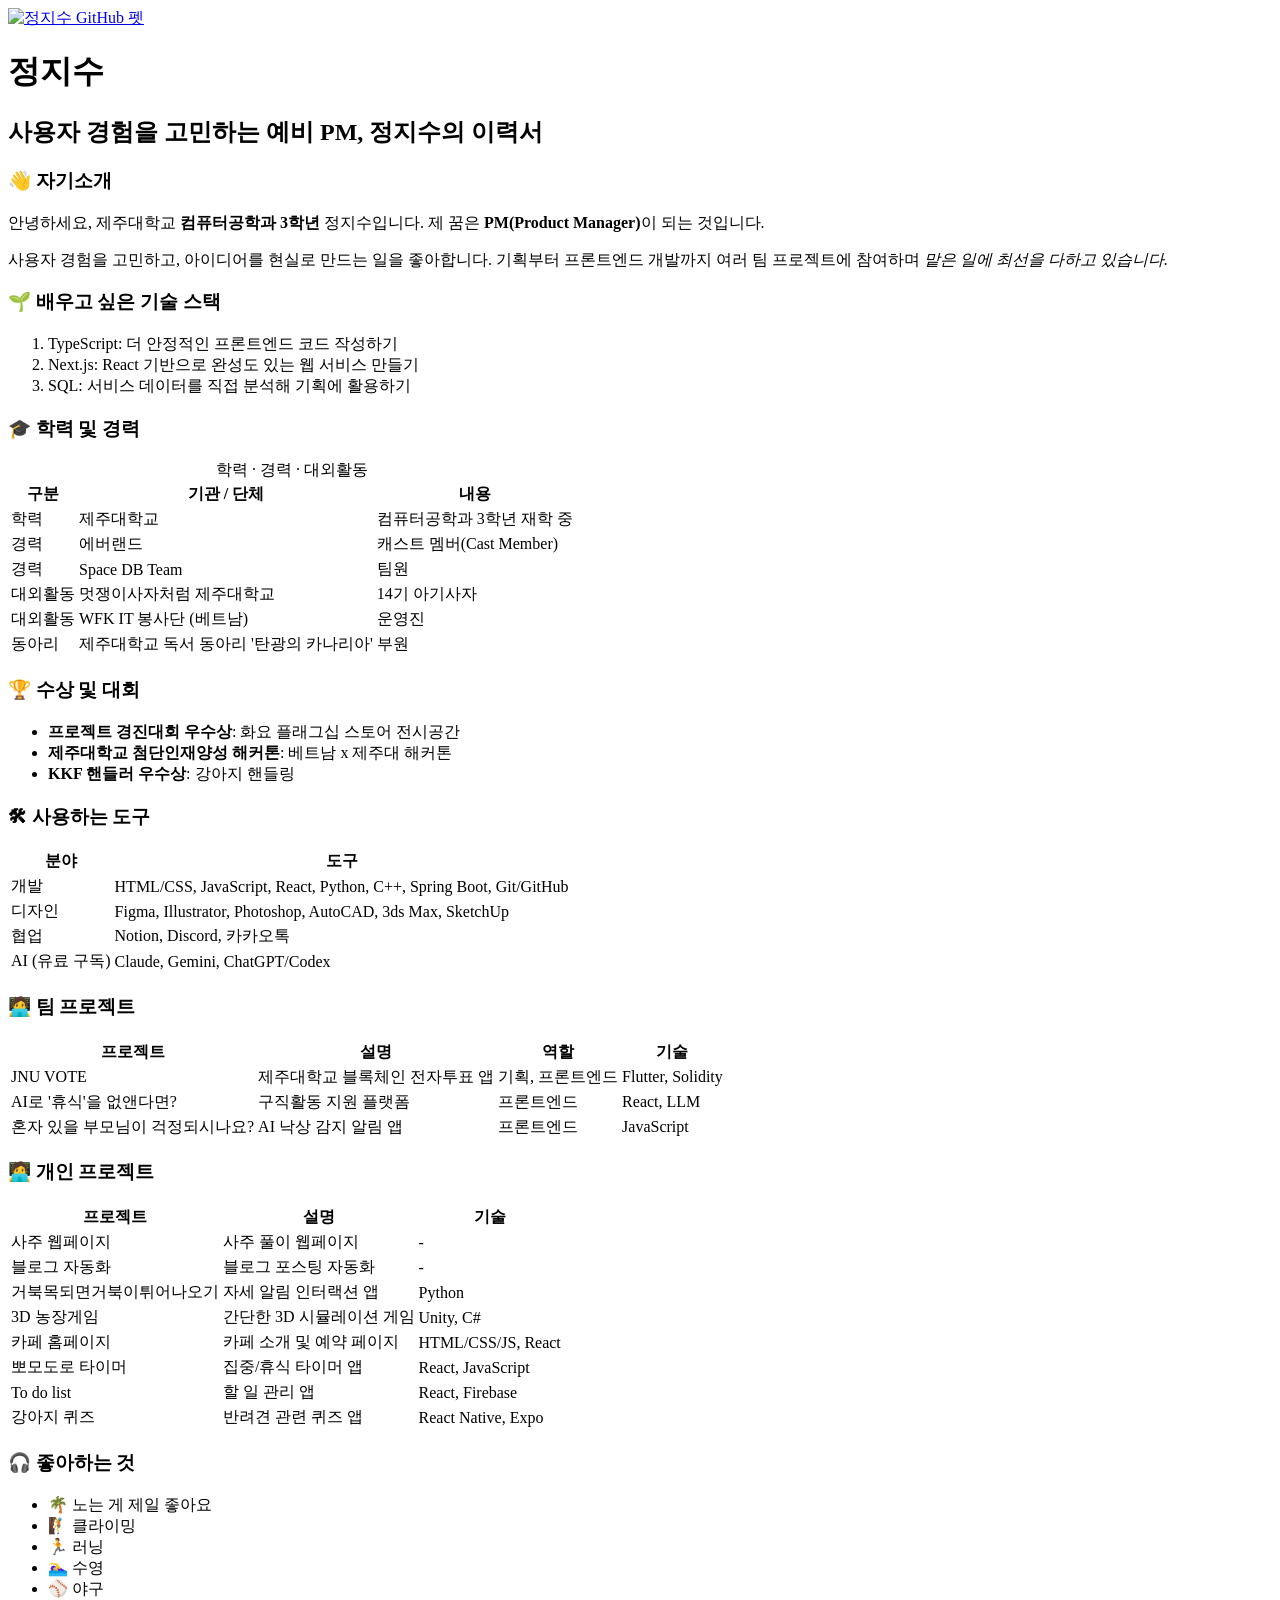
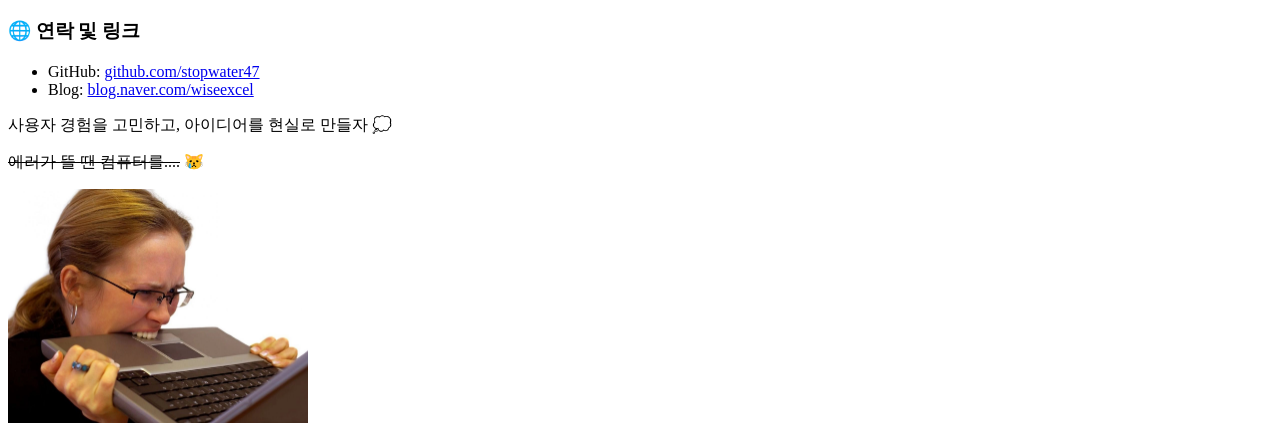
==== week2/index.html @ a8a85a75 "week2: 이력서 index.html 작성" ====
<!DOCTYPE html>
<html lang="ko">
<head>
    <meta charset="UTF-8">
    <meta name="viewport" content="width=device-width, initial-scale=1.0">
    <title>정지수 | 이력서</title>
</head>
<body>
    <!-- 1. 제목 태그: 이름과 이력서 타이틀 -->
    <header>
        <a href="https://github.com/stopwater47">
            <img src="https://render.gitanimals.org/lines/stopwater47?pet-id=1" alt="정지수 GitHub 펫">
        </a>
        <h1>정지수</h1>
        <h2>사용자 경험을 고민하는 예비 PM, 정지수의 이력서</h2>
    </header>

    <!-- 2. 텍스트 태그: 자기소개 -->
    <section>
        <h3>👋 자기소개</h3>
        <p>
            안녕하세요, 제주대학교 <strong>컴퓨터공학과 3학년</strong> 정지수입니다.
            제 꿈은 <strong>PM(Product Manager)</strong>이 되는 것입니다.
        </p>
        <p>
            사용자 경험을 고민하고, 아이디어를 현실로 만드는 일을 좋아합니다.
            기획부터 프론트엔드 개발까지 여러 팀 프로젝트에 참여하며 <em>맡은 일에 최선을 다하고 있습니다.</em>
        </p>
    </section>

    <!-- 3. 목록 태그: 배우고 싶은 기술 스택 -->
    <section>
        <h3>🌱 배우고 싶은 기술 스택</h3>
        <ol>
            <li>TypeScript: 더 안정적인 프론트엔드 코드 작성하기</li>
            <li>Next.js: React 기반으로 완성도 있는 웹 서비스 만들기</li>
            <li>SQL: 서비스 데이터를 직접 분석해 기획에 활용하기</li>
        </ol>
    </section>

    <!-- 4. 표 태그: 학력 및 경력 -->
    <section>
        <h3>🎓 학력 및 경력</h3>
        <table>
            <caption>학력 · 경력 · 대외활동</caption>
            <thead>
                <tr>
                    <th>구분</th>
                    <th>기관 / 단체</th>
                    <th>내용</th>
                </tr>
            </thead>
            <tbody>
                <tr>
                    <td>학력</td>
                    <td>제주대학교</td>
                    <td>컴퓨터공학과 3학년 재학 중</td>
                </tr>
                <tr>
                    <td>경력</td>
                    <td>에버랜드</td>
                    <td>캐스트 멤버(Cast Member)</td>
                </tr>
                <tr>
                    <td>경력</td>
                    <td>Space DB Team</td>
                    <td>팀원</td>
                </tr>
                <tr>
                    <td>대외활동</td>
                    <td>멋쟁이사자처럼 제주대학교</td>
                    <td>14기 아기사자</td>
                </tr>
                <tr>
                    <td>대외활동</td>
                    <td>WFK IT 봉사단 (베트남)</td>
                    <td>운영진</td>
                </tr>
                <tr>
                    <td>동아리</td>
                    <td>제주대학교 독서 동아리 '탄광의 카나리아'</td>
                    <td>부원</td>
                </tr>
            </tbody>
        </table>
    </section>

    <section>
        <h3>🏆 수상 및 대회</h3>
        <ul>
            <li><strong>프로젝트 경진대회 우수상</strong>: 화요 플래그십 스토어 전시공간</li>
            <li><strong>제주대학교 첨단인재양성 해커톤</strong>: 베트남 x 제주대 해커톤</li>
            <li><strong>KKF 핸들러 우수상</strong>: 강아지 핸들링</li>
        </ul>
    </section>

    <section>
        <h3>🛠 사용하는 도구</h3>
        <table>
            <thead>
                <tr>
                    <th>분야</th>
                    <th>도구</th>
                </tr>
            </thead>
            <tbody>
                <tr>
                    <td>개발</td>
                    <td>HTML/CSS, JavaScript, React, Python, C++, Spring Boot, Git/GitHub</td>
                </tr>
                <tr>
                    <td>디자인</td>
                    <td>Figma, Illustrator, Photoshop, AutoCAD, 3ds Max, SketchUp</td>
                </tr>
                <tr>
                    <td>협업</td>
                    <td>Notion, Discord, 카카오톡</td>
                </tr>
                <tr>
                    <td>AI (유료 구독)</td>
                    <td>Claude, Gemini, ChatGPT/Codex</td>
                </tr>
            </tbody>
        </table>
    </section>

    <section>
        <h3>🧑‍💻 팀 프로젝트</h3>
        <table>
            <thead>
                <tr>
                    <th>프로젝트</th>
                    <th>설명</th>
                    <th>역할</th>
                    <th>기술</th>
                </tr>
            </thead>
            <tbody>
                <tr>
                    <td>JNU VOTE</td>
                    <td>제주대학교 블록체인 전자투표 앱</td>
                    <td>기획, 프론트엔드</td>
                    <td>Flutter, Solidity</td>
                </tr>
                <tr>
                    <td>AI로 '휴식'을 없앤다면?</td>
                    <td>구직활동 지원 플랫폼</td>
                    <td>프론트엔드</td>
                    <td>React, LLM</td>
                </tr>
                <tr>
                    <td>혼자 있을 부모님이 걱정되시나요?</td>
                    <td>AI 낙상 감지 알림 앱</td>
                    <td>프론트엔드</td>
                    <td>JavaScript</td>
                </tr>
            </tbody>
        </table>
    </section>

    <section>
        <h3>🧑‍💻 개인 프로젝트</h3>
        <table>
            <thead>
                <tr>
                    <th>프로젝트</th>
                    <th>설명</th>
                    <th>기술</th>
                </tr>
            </thead>
            <tbody>
                <tr>
                    <td>사주 웹페이지</td>
                    <td>사주 풀이 웹페이지</td>
                    <td>-</td>
                </tr>
                <tr>
                    <td>블로그 자동화</td>
                    <td>블로그 포스팅 자동화</td>
                    <td>-</td>
                </tr>
                <tr>
                    <td>거북목되면거북이튀어나오기</td>
                    <td>자세 알림 인터랙션 앱</td>
                    <td>Python</td>
                </tr>
                <tr>
                    <td>3D 농장게임</td>
                    <td>간단한 3D 시뮬레이션 게임</td>
                    <td>Unity, C#</td>
                </tr>
                <tr>
                    <td>카페 홈페이지</td>
                    <td>카페 소개 및 예약 페이지</td>
                    <td>HTML/CSS/JS, React</td>
                </tr>
                <tr>
                    <td>뽀모도로 타이머</td>
                    <td>집중/휴식 타이머 앱</td>
                    <td>React, JavaScript</td>
                </tr>
                <tr>
                    <td>To do list</td>
                    <td>할 일 관리 앱</td>
                    <td>React, Firebase</td>
                </tr>
                <tr>
                    <td>강아지 퀴즈</td>
                    <td>반려견 관련 퀴즈 앱</td>
                    <td>React Native, Expo</td>
                </tr>
            </tbody>
        </table>
    </section>

    <section>
        <h3>🎧 좋아하는 것</h3>
        <ul>
            <li>🌴 노는 게 제일 좋아요</li>
            <li>🧗 클라이밍</li>
            <li>🏃 러닝</li>
            <li>🏊‍♀️ 수영</li>
            <li>⚾ 야구</li>
        </ul>
    </section>

    <section>
        <h3>🌐 연락 및 링크</h3>
        <ul>
            <li>GitHub: <a href="https://github.com/stopwater47">github.com/stopwater47</a></li>
            <li>Blog: <a href="https://blog.naver.com/wiseexcel">blog.naver.com/wiseexcel</a></li>
        </ul>
    </section>

    <footer>
        <p>사용자 경험을 고민하고, 아이디어를 현실로 만들자 💭</p>
        <p><del>에러가 뜰 땐 컴퓨터를....</del> 😿</p>
        <img src="eat-computer.jpg" alt="에러가 뜨면 노트북을 깨무는 짤" width="300">
    </footer>
</body>
</html>
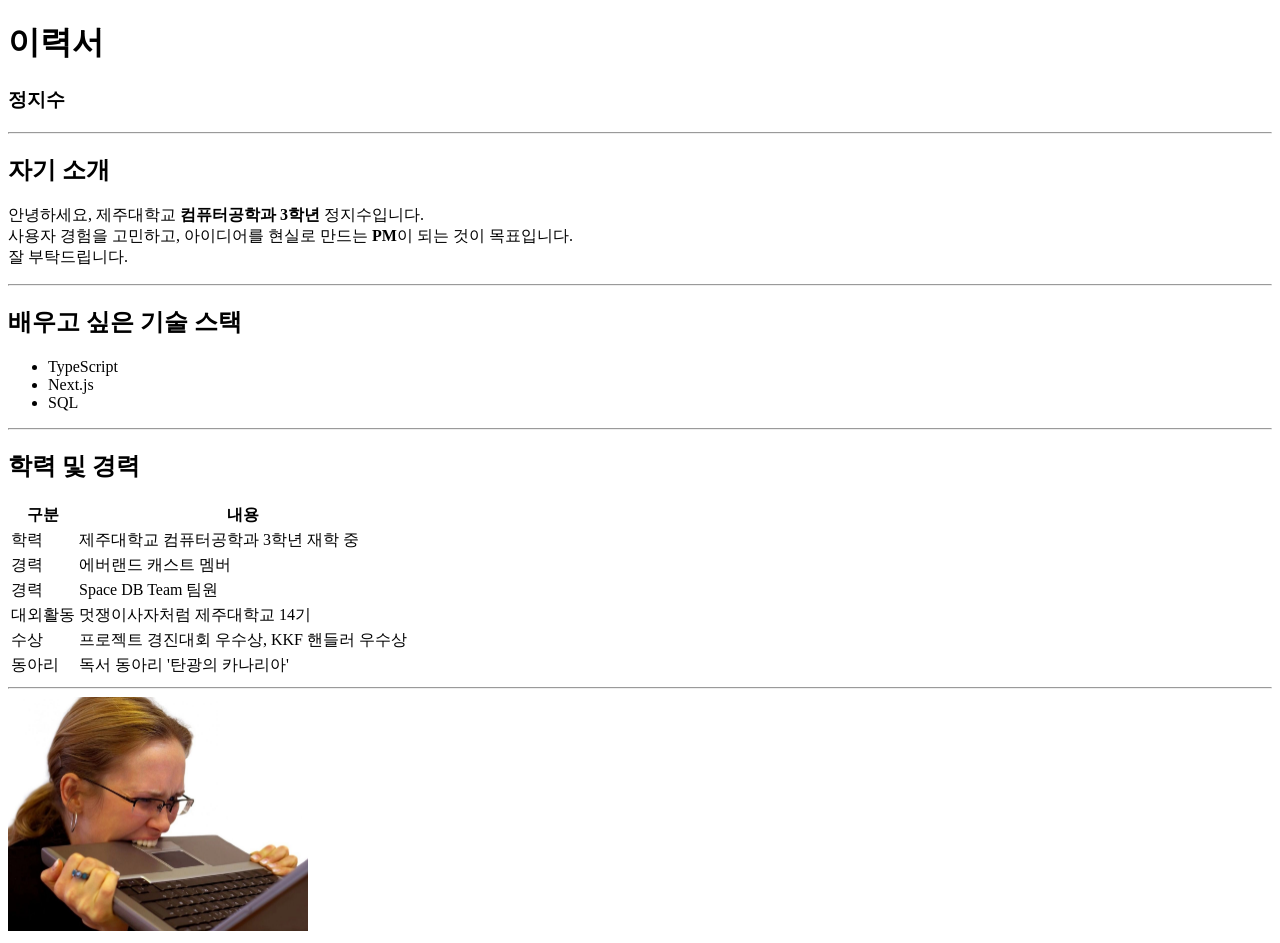
==== commit 20f349e1: "week2.ver2" ====
--- a/week2/index.html
+++ b/week2/index.html
@@ -3,239 +3,66 @@
 <head>
     <meta charset="UTF-8">
     <meta name="viewport" content="width=device-width, initial-scale=1.0">
-    <title>정지수 | 이력서</title>
+    <title>정지수의 이력서</title>
 </head>
 <body>
-    <!-- 1. 제목 태그: 이름과 이력서 타이틀 -->
-    <header>
-        <a href="https://github.com/stopwater47">
-            <img src="https://render.gitanimals.org/lines/stopwater47?pet-id=1" alt="정지수 GitHub 펫">
-        </a>
-        <h1>정지수</h1>
-        <h2>사용자 경험을 고민하는 예비 PM, 정지수의 이력서</h2>
-    </header>
+    <h1>이력서</h1>
+    <h3>정지수</h3>
+    <hr />
 
-    <!-- 2. 텍스트 태그: 자기소개 -->
-    <section>
-        <h3>👋 자기소개</h3>
-        <p>
-            안녕하세요, 제주대학교 <strong>컴퓨터공학과 3학년</strong> 정지수입니다.
-            제 꿈은 <strong>PM(Product Manager)</strong>이 되는 것입니다.
-        </p>
-        <p>
-            사용자 경험을 고민하고, 아이디어를 현실로 만드는 일을 좋아합니다.
-            기획부터 프론트엔드 개발까지 여러 팀 프로젝트에 참여하며 <em>맡은 일에 최선을 다하고 있습니다.</em>
-        </p>
-    </section>
+    <h2>자기 소개</h2>
+    <p>
+        안녕하세요, 제주대학교 <strong>컴퓨터공학과 3학년</strong> 정지수입니다.<br>
+        사용자 경험을 고민하고, 아이디어를 현실로 만드는 <strong>PM</strong>이 되는 것이 목표입니다.<br>
+        잘 부탁드립니다.
+    </p>
+    <hr />
 
-    <!-- 3. 목록 태그: 배우고 싶은 기술 스택 -->
-    <section>
-        <h3>🌱 배우고 싶은 기술 스택</h3>
-        <ol>
-            <li>TypeScript: 더 안정적인 프론트엔드 코드 작성하기</li>
-            <li>Next.js: React 기반으로 완성도 있는 웹 서비스 만들기</li>
-            <li>SQL: 서비스 데이터를 직접 분석해 기획에 활용하기</li>
-        </ol>
-    </section>
+    <h2>배우고 싶은 기술 스택</h2>
+    <ul>
+        <li>TypeScript</li>
+        <li>Next.js</li>
+        <li>SQL</li>
+    </ul>
+    <hr />
 
-    <!-- 4. 표 태그: 학력 및 경력 -->
-    <section>
-        <h3>🎓 학력 및 경력</h3>
-        <table>
-            <caption>학력 · 경력 · 대외활동</caption>
-            <thead>
-                <tr>
-                    <th>구분</th>
-                    <th>기관 / 단체</th>
-                    <th>내용</th>
-                </tr>
-            </thead>
-            <tbody>
-                <tr>
-                    <td>학력</td>
-                    <td>제주대학교</td>
-                    <td>컴퓨터공학과 3학년 재학 중</td>
-                </tr>
-                <tr>
-                    <td>경력</td>
-                    <td>에버랜드</td>
-                    <td>캐스트 멤버(Cast Member)</td>
-                </tr>
-                <tr>
-                    <td>경력</td>
-                    <td>Space DB Team</td>
-                    <td>팀원</td>
-                </tr>
-                <tr>
-                    <td>대외활동</td>
-                    <td>멋쟁이사자처럼 제주대학교</td>
-                    <td>14기 아기사자</td>
-                </tr>
-                <tr>
-                    <td>대외활동</td>
-                    <td>WFK IT 봉사단 (베트남)</td>
-                    <td>운영진</td>
-                </tr>
-                <tr>
-                    <td>동아리</td>
-                    <td>제주대학교 독서 동아리 '탄광의 카나리아'</td>
-                    <td>부원</td>
-                </tr>
-            </tbody>
-        </table>
-    </section>
+    <h2>학력 및 경력</h2>
+    <table>
+        <thead>
+            <tr>
+                <th>구분</th>
+                <th>내용</th>
+            </tr>
+        </thead>
+        <tbody>
+            <tr>
+                <td>학력</td>
+                <td>제주대학교 컴퓨터공학과 3학년 재학 중</td>
+            </tr>
+            <tr>
+                <td>경력</td>
+                <td>에버랜드 캐스트 멤버</td>
+            </tr>
+            <tr>
+                <td>경력</td>
+                <td>Space DB Team 팀원</td>
+            </tr>
+            <tr>
+                <td>대외활동</td>
+                <td>멋쟁이사자처럼 제주대학교 14기</td>
+            </tr>
+            <tr>
+                <td>수상</td>
+                <td>프로젝트 경진대회 우수상, KKF 핸들러 우수상</td>
+            </tr>
+            <tr>
+                <td>동아리</td>
+                <td>독서 동아리 '탄광의 카나리아'</td>
+            </tr>
+        </tbody>
+    </table>
+    <hr />
 
-    <section>
-        <h3>🏆 수상 및 대회</h3>
-        <ul>
-            <li><strong>프로젝트 경진대회 우수상</strong>: 화요 플래그십 스토어 전시공간</li>
-            <li><strong>제주대학교 첨단인재양성 해커톤</strong>: 베트남 x 제주대 해커톤</li>
-            <li><strong>KKF 핸들러 우수상</strong>: 강아지 핸들링</li>
-        </ul>
-    </section>
-
-    <section>
-        <h3>🛠 사용하는 도구</h3>
-        <table>
-            <thead>
-                <tr>
-                    <th>분야</th>
-                    <th>도구</th>
-                </tr>
-            </thead>
-            <tbody>
-                <tr>
-                    <td>개발</td>
-                    <td>HTML/CSS, JavaScript, React, Python, C++, Spring Boot, Git/GitHub</td>
-                </tr>
-                <tr>
-                    <td>디자인</td>
-                    <td>Figma, Illustrator, Photoshop, AutoCAD, 3ds Max, SketchUp</td>
-                </tr>
-                <tr>
-                    <td>협업</td>
-                    <td>Notion, Discord, 카카오톡</td>
-                </tr>
-                <tr>
-                    <td>AI (유료 구독)</td>
-                    <td>Claude, Gemini, ChatGPT/Codex</td>
-                </tr>
-            </tbody>
-        </table>
-    </section>
-
-    <section>
-        <h3>🧑‍💻 팀 프로젝트</h3>
-        <table>
-            <thead>
-                <tr>
-                    <th>프로젝트</th>
-                    <th>설명</th>
-                    <th>역할</th>
-                    <th>기술</th>
-                </tr>
-            </thead>
-            <tbody>
-                <tr>
-                    <td>JNU VOTE</td>
-                    <td>제주대학교 블록체인 전자투표 앱</td>
-                    <td>기획, 프론트엔드</td>
-                    <td>Flutter, Solidity</td>
-                </tr>
-                <tr>
-                    <td>AI로 '휴식'을 없앤다면?</td>
-                    <td>구직활동 지원 플랫폼</td>
-                    <td>프론트엔드</td>
-                    <td>React, LLM</td>
-                </tr>
-                <tr>
-                    <td>혼자 있을 부모님이 걱정되시나요?</td>
-                    <td>AI 낙상 감지 알림 앱</td>
-                    <td>프론트엔드</td>
-                    <td>JavaScript</td>
-                </tr>
-            </tbody>
-        </table>
-    </section>
-
-    <section>
-        <h3>🧑‍💻 개인 프로젝트</h3>
-        <table>
-            <thead>
-                <tr>
-                    <th>프로젝트</th>
-                    <th>설명</th>
-                    <th>기술</th>
-                </tr>
-            </thead>
-            <tbody>
-                <tr>
-                    <td>사주 웹페이지</td>
-                    <td>사주 풀이 웹페이지</td>
-                    <td>-</td>
-                </tr>
-                <tr>
-                    <td>블로그 자동화</td>
-                    <td>블로그 포스팅 자동화</td>
-                    <td>-</td>
-                </tr>
-                <tr>
-                    <td>거북목되면거북이튀어나오기</td>
-                    <td>자세 알림 인터랙션 앱</td>
-                    <td>Python</td>
-                </tr>
-                <tr>
-                    <td>3D 농장게임</td>
-                    <td>간단한 3D 시뮬레이션 게임</td>
-                    <td>Unity, C#</td>
-                </tr>
-                <tr>
-                    <td>카페 홈페이지</td>
-                    <td>카페 소개 및 예약 페이지</td>
-                    <td>HTML/CSS/JS, React</td>
-                </tr>
-                <tr>
-                    <td>뽀모도로 타이머</td>
-                    <td>집중/휴식 타이머 앱</td>
-                    <td>React, JavaScript</td>
-                </tr>
-                <tr>
-                    <td>To do list</td>
-                    <td>할 일 관리 앱</td>
-                    <td>React, Firebase</td>
-                </tr>
-                <tr>
-                    <td>강아지 퀴즈</td>
-                    <td>반려견 관련 퀴즈 앱</td>
-                    <td>React Native, Expo</td>
-                </tr>
-            </tbody>
-        </table>
-    </section>
-
-    <section>
-        <h3>🎧 좋아하는 것</h3>
-        <ul>
-            <li>🌴 노는 게 제일 좋아요</li>
-            <li>🧗 클라이밍</li>
-            <li>🏃 러닝</li>
-            <li>🏊‍♀️ 수영</li>
-            <li>⚾ 야구</li>
-        </ul>
-    </section>
-
-    <section>
-        <h3>🌐 연락 및 링크</h3>
-        <ul>
-            <li>GitHub: <a href="https://github.com/stopwater47">github.com/stopwater47</a></li>
-            <li>Blog: <a href="https://blog.naver.com/wiseexcel">blog.naver.com/wiseexcel</a></li>
-        </ul>
-    </section>
-
-    <footer>
-        <p>사용자 경험을 고민하고, 아이디어를 현실로 만들자 💭</p>
-        <p><del>에러가 뜰 땐 컴퓨터를....</del> 😿</p>
-        <img src="eat-computer.jpg" alt="에러가 뜨면 노트북을 깨무는 짤" width="300">
-    </footer>
+    <img src="eat-computer.jpg" alt="에러가 뜨면 노트북을 깨무는 짤" width="300">
 </body>
 </html>
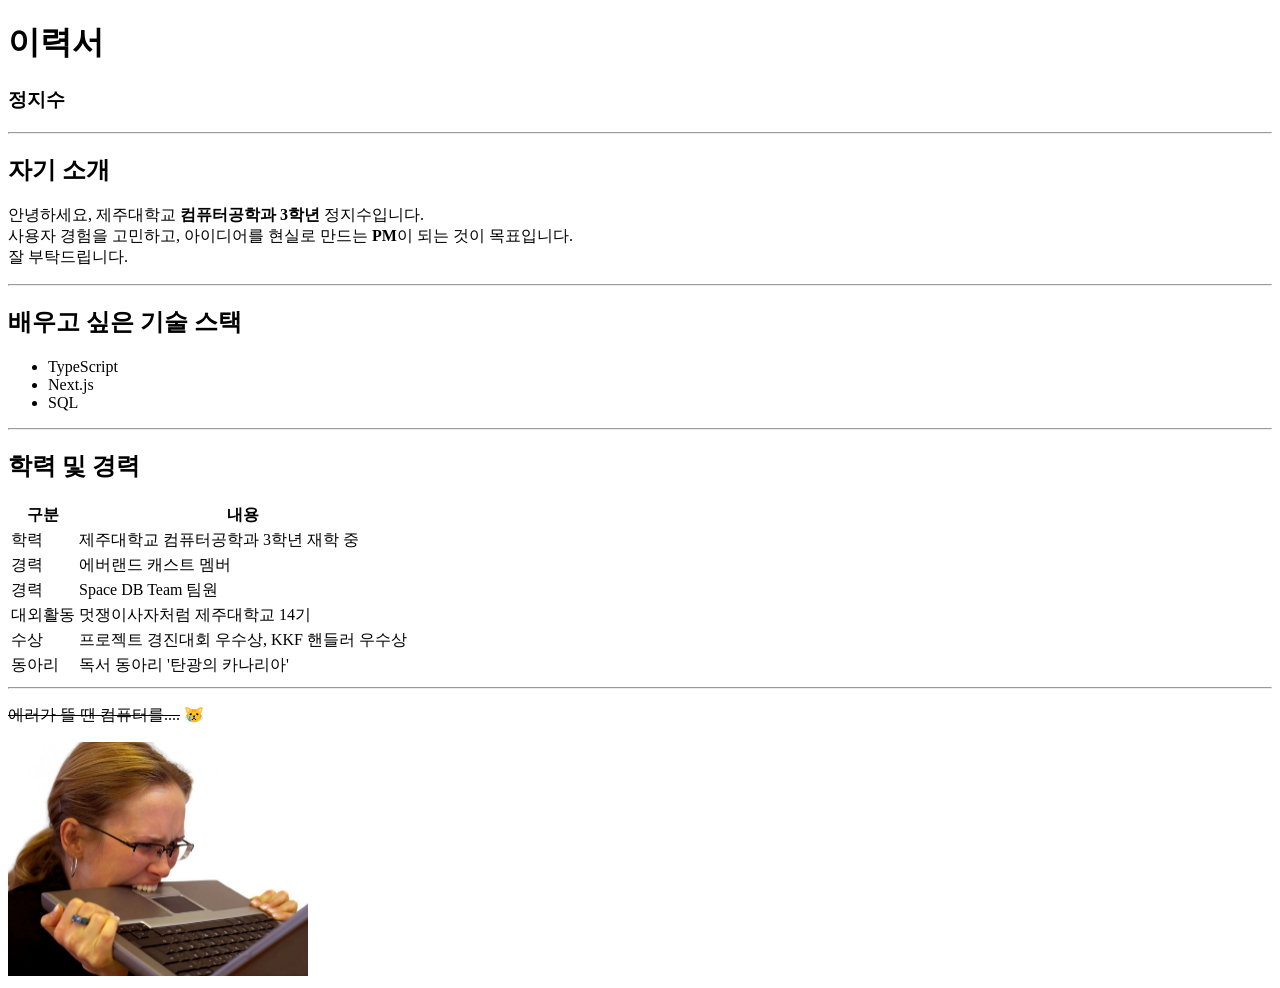
==== commit f24c67fa: "week2.ver3" ====
--- a/week2/index.html
+++ b/week2/index.html
@@ -63,6 +63,7 @@
     </table>
     <hr />
 
+    <p><del>에러가 뜰 땐 컴퓨터를....</del> 😿</p>
     <img src="eat-computer.jpg" alt="에러가 뜨면 노트북을 깨무는 짤" width="300">
 </body>
 </html>
